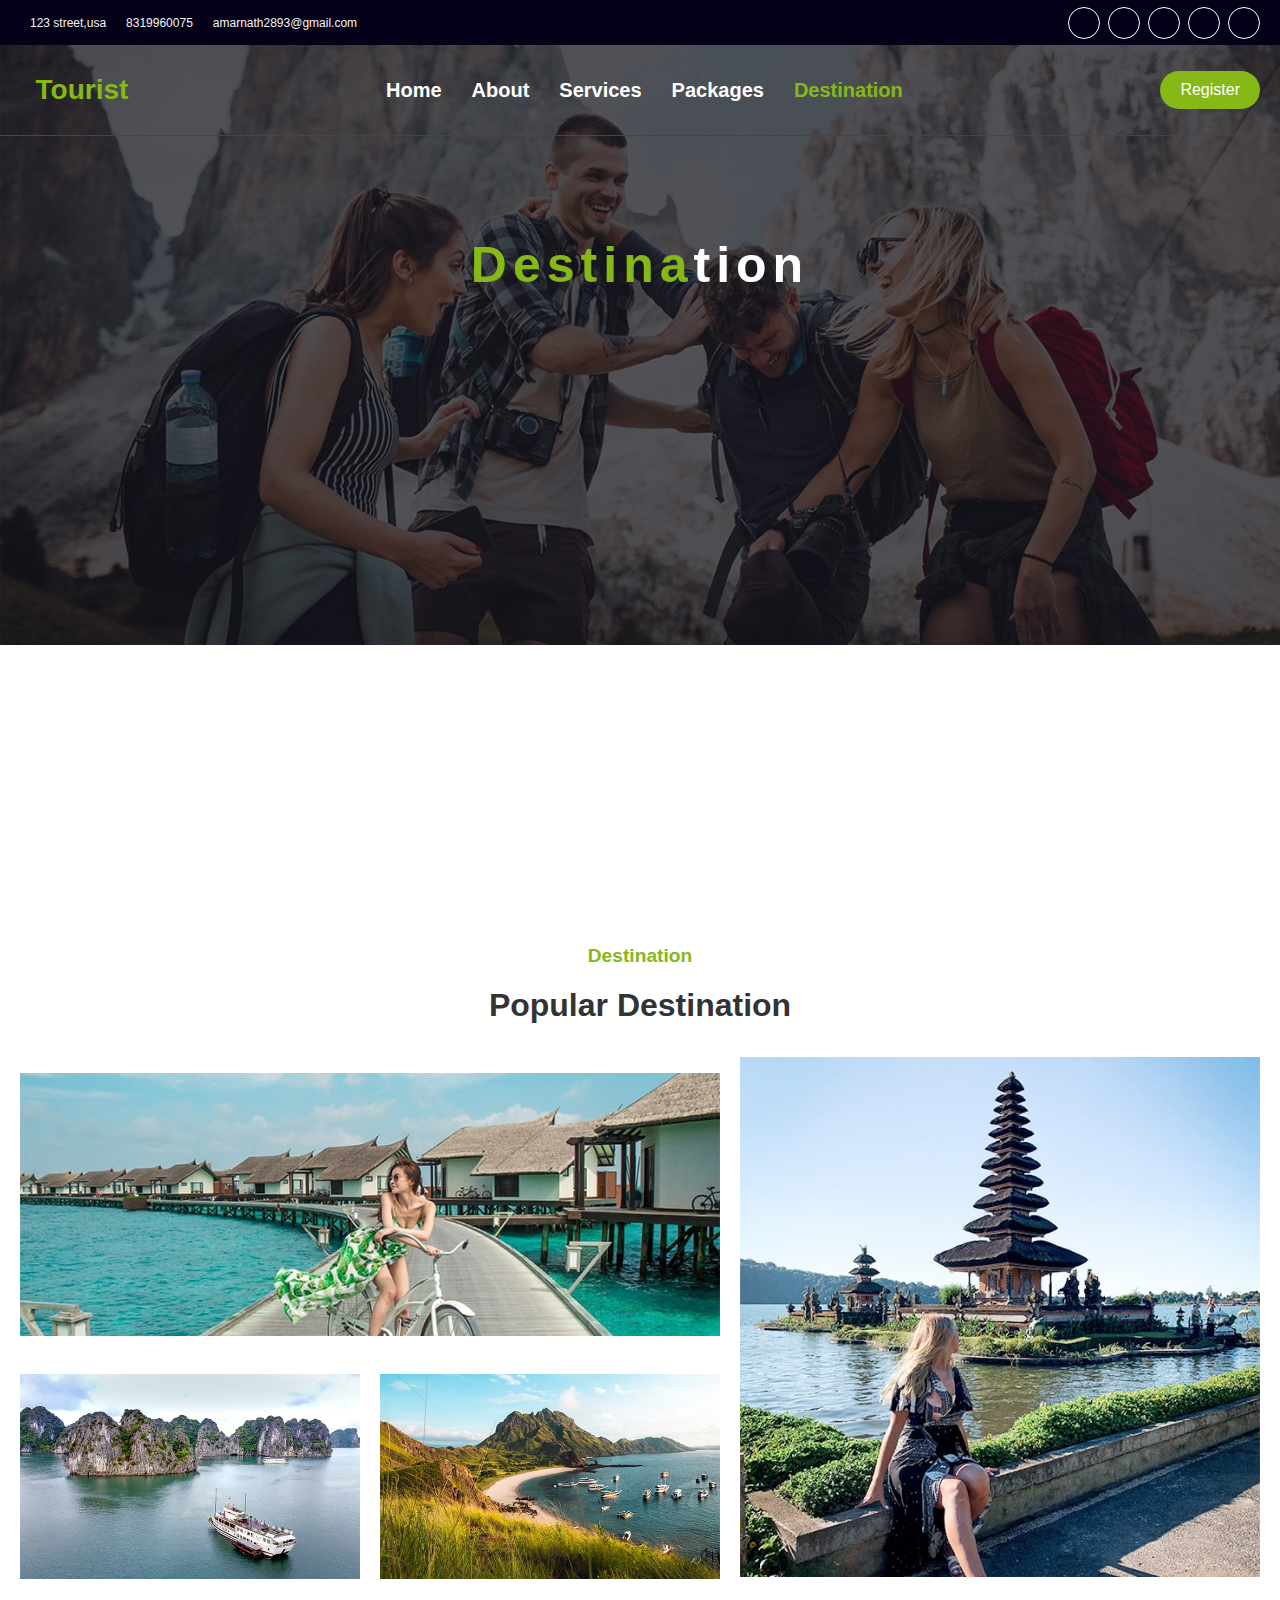
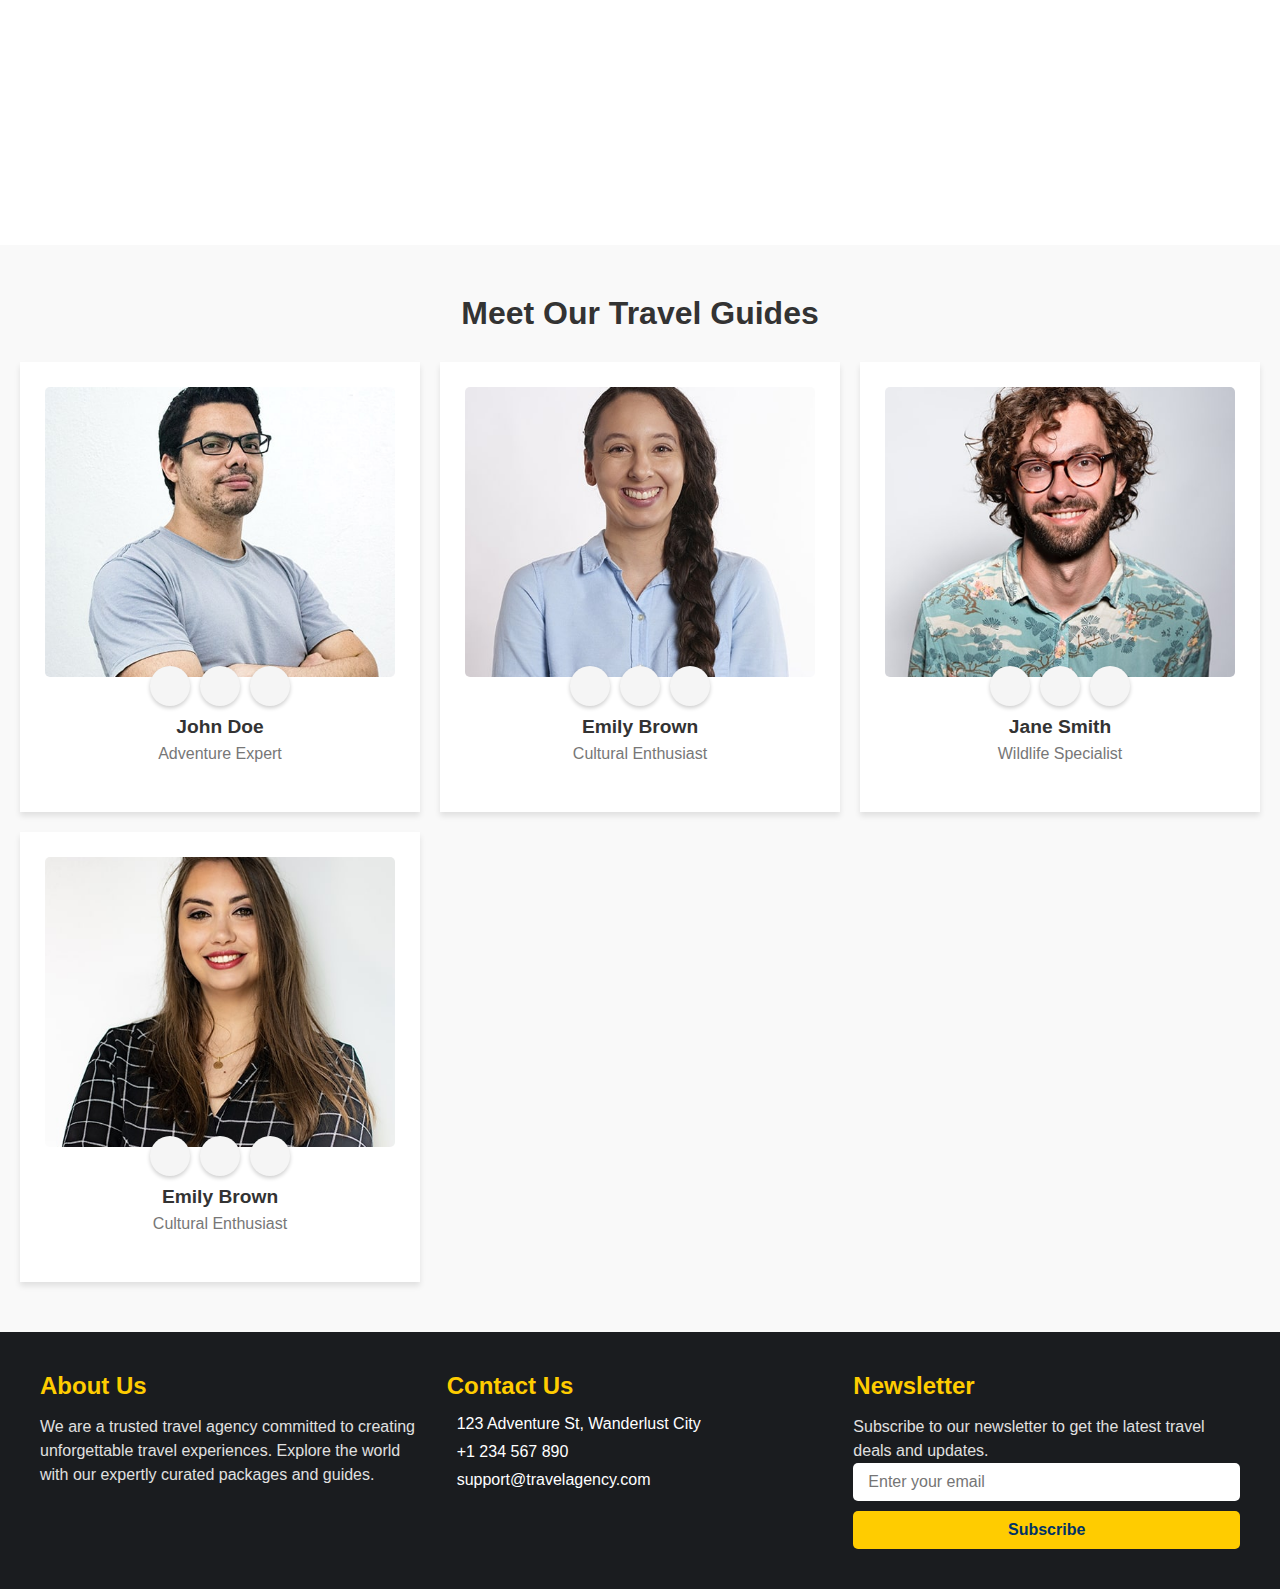
==== destination.html @ 76bacb9c "added all the required pages" ====
<!DOCTYPE html>
<html lang="en">
<head>
    <meta charset="UTF-8">
    <meta name="viewport" content="width=device-width, initial-scale=1.0">
     <!-- custom css link  -->
     <link rel="stylesheet" href="/style.css">
     <!-- external css font awsome cdn link -->
     <link rel="stylesheet" href="https://cdnjs.cloudflare.com/ajax/libs/font-awesome/6.7.1/css/all.min.css" integrity="sha512-5Hs3dF2AEPkpNAR7UiOHba+lRSJNeM2ECkwxUIxC1Q/FLycGTbNapWXB4tP889k5T5Ju8fs4b1P5z/iB4nMfSQ==" crossorigin="anonymous" referrerpolicy="no-referrer" />
     
    <title>Document</title>
</head>
<body>
     <!-- header section starts here -->
     <header>
        <div class="contact">
            <i class="fa-solid fa-location-dot"></i>123 Street,USA
            <i class="fa-solid fa-phone"></i> 8319960075
            <i class="fa-regular fa-envelope-open"></i>amarnath2893@gmail.com
        </div>
        <div class="social">
            <a href="https://twitter.com" target="_blank">
                <i class="fa-brands fa-twitter"></i>
            </a>
            <a href="https://linkedin.com" target="_blank">
                <i class="fa-brands fa-linkedin"></i>
            </a>
            <a href="https://facebook.com" target="_blank">
                <i class="fa-brands fa-facebook"></i>
            </a>
            <a href="https://instagram.com" target="_blank">
                <i class="fa-brands fa-instagram"></i>
            </a>
            <a href="https://youtube.com" target="_blank">
                <i class="fa-brands fa-youtube"></i>
            </a>
        </div>
     </header>
     <!--------------- header section ends here------------------- -->
     <!-- ---------main section starts here------------------ -->
      <main>
           <div class="hero">
              <nav>
                <h1><i class="fa-solid fa-location-dot"></i>&nbsp;&nbsp;tourist</h1>
                <ul>
                    <li><a href="index.html" >Home</a></li>
                    <li><a href="about.html" >About</a></li>
                    <li><a href="service.html">Services</a></li>
                    <li><a href="packages.html">Packages</a></li>
                    <li><a href="destination.html" id="destination">Destination</a></li>
                   
                </ul>
                <a href="" id="button">Register</a>
              </nav>
              <hr>
              <div class="heading">
                <div><h1 > <span>Destina</span>tion</h1></div>
                </div>
           </div>
          
            
        </main>
         <!-- destination section starts from here -->
         <section class="destination">
            <p>Destination</p>
            <h2 class="destination-heading"> Popular Destination</h2>
            <div class="parent">
              <div class="div1">
                <div class="overlay">
                  <p>30% Off</p>
                  <button>Thailand</button>
                </div>
              </div>
              <div class="div2">
                <div class="overlay">
                  <p>40% Off</p>
                  <button>Malaysia</button>
                </div>
              </div>
              <div class="div3">
                <div class="overlay">
                  <p>50% Off</p>
                  <button>China</button>
                </div>
              </div>
              <div class="div4">
                <div class="overlay">
                  <p>10% Off</p>
                  <button>Switzerland</button>
                </div>
              </div>
            </div>
          </section>
          <!-- destination section end here-------------------------------------------------------------------------------- -->
          <section class="travel-guides">
            <h2 class="section-heading">Meet Our Travel Guides</h2>
            <div class="guides-grid">
              <!-- Guide Box -->
              <div class="guide-box">
                <div class="image-container">
                  <img src="/img/team-1.jpg" alt="Guide Image 1" class="guide-image" />
                  <div class="social-icons">
                    <a href="#" class="icon facebook"><i class="fab fa-facebook-f"></i></a>
                    <a href="#" class="icon twitter"><i class="fab fa-twitter"></i></a>
                    <a href="#" class="icon instagram"><i class="fab fa-instagram"></i></a>
                  </div>
                </div>
                <h3 class="guide-name">John Doe</h3>
                <p class="guide-designation">Adventure Expert</p>
              </div>
          
              <!-- Add more guides as needed -->
              <div class="guide-box">
                <div class="image-container">
                  <img src="/img/team-2.jpg" alt="Guide Image 2" class="guide-image" />
                  <div class="social-icons">
                    <a href="#" class="icon facebook"><i class="fab fa-facebook-f"></i></a>
                    <a href="#" class="icon twitter"><i class="fab fa-twitter"></i></a>
                    <a href="#" class="icon instagram"><i class="fab fa-instagram"></i></a>
                  </div>
                </div>
                <h3 class="guide-name">Emily Brown</h3>
                <p class="guide-designation">Cultural Enthusiast</p>
              </div>
          
              <div class="guide-box">
                <div class="image-container">
                  <img src="/img/team-3.jpg" alt="Guide Image 3" class="guide-image" />
                  <div class="social-icons">
                    <a href="#" class="icon facebook"><i class="fab fa-facebook-f"></i></a>
                    <a href="#" class="icon twitter"><i class="fab fa-twitter"></i></a>
                    <a href="#" class="icon instagram"><i class="fab fa-instagram"></i></a>
                  </div>
                </div>
                <h3 class="guide-name">Jane Smith</h3>
                <p class="guide-designation">Wildlife Specialist</p>
              </div>
              <div class="guide-box">
                <div class="image-container">
                  <img src="/img/team-4.jpg" alt="Guide Image 2" class="guide-image" />
                  <div class="social-icons">
                    <a href="#" class="icon facebook"><i class="fab fa-facebook-f"></i></a>
                    <a href="#" class="icon twitter"><i class="fab fa-twitter"></i></a>
                    <a href="#" class="icon instagram"><i class="fab fa-instagram"></i></a>
                  </div>
                </div>
                <h3 class="guide-name">Emily Brown</h3>
                <p class="guide-designation">Cultural Enthusiast</p>
              </div>
            </div>
          </section>
          <!-- footer section  -->
  
          <footer class="footer">
            <div class="footer-content">
              <!-- Company Overview Section -->
              <div class="footer-section company-overview">
                <h3>About Us</h3>
                <p>
                  We are a trusted travel agency committed to creating unforgettable travel experiences. 
                  Explore the world with our expertly curated packages and guides.
                </p>
              </div>
          
              <!-- Contact Section -->
              <div class="footer-section contact-section">
                <h3>Contact Us</h3>
                <ul>
                  <li><i class="fas fa-map-marker-alt"></i> 123 Adventure St, Wanderlust City</li>
                  <li><i class="fas fa-phone-alt"></i> +1 234 567 890</li>
                  <li><i class="fas fa-envelope"></i> support@travelagency.com</li>
                </ul>
              </div>
          
              <!-- Newsletter Section -->
              <div class="footer-section newsletter">
                <h3>Newsletter</h3>
                <p>Subscribe to our newsletter to get the latest travel deals and updates.</p>
                <form action="#" class="newsletter-form">
                  <input
                    type="email"
                    placeholder="Enter your email"
                    class="newsletter-input"
                    required
                  />
                  <button type="submit" class="btn newsletter-btn">Subscribe</button>
                </form>
              </div>
            </div>
          </footer>
</body>
</html>
---- style.css ----
* {
  margin: 0;
  padding: 0;
  box-sizing: border-box;
  list-style: none;
  text-decoration: none;
  font-family: Arial, Helvetica, sans-serif;
}

header {
  height: 45px;
  background-color: rgb(4, 1, 25);
  display: flex;
  flex-direction: row;
  justify-content: space-between;
  align-items: center;
}
header .contact {
  display: flex;
  gap: 10px;
  color: whitesmoke;
  font-size: 12px;
  text-transform: lowercase;
  padding-left: 20px;
}
header .social {
  display: flex;
  gap: 8px;
  padding-right: 20px;
}
header a {
  display: flex;
  justify-content: center;
  align-items: center;
  width: 32px;
  height: 32px;
  color: white;
  font-size: 18px;
  text-align: center;
  background-color: transparent;
  border: 1px solid white;
  border-radius: 50%;
  transition: all 0.3s ease;
}
header a:hover {
  background-color: white;
  color: black;
}

main {
  height: 100vh;
}
main .hero {
  background: linear-gradient(rgba(20, 20, 31, 0.7), rgba(20, 20, 31, 0.7)), url(./img/bg-hero.jpg);
  background-position: center center;
  background-repeat: no-repeat;
  background-size: cover;
  height: 600px;
}

nav {
  display: flex;
  flex-direction: row;
  justify-content: space-between;
  align-items: center;
  padding: 0 20px;
  height: 90px;
}
nav h1 {
  color: rgb(134, 184, 23);
  text-transform: capitalize;
  font-size: 28px;
}
nav ul {
  display: flex;
  gap: 30px;
  list-style: none;
  margin: 0;
  padding: 0;
}
nav ul li a {
  color: white;
  font-weight: 700;
  text-transform: capitalize;
  transition: 0.5s;
  font-size: 20px;
}
nav ul li a:hover {
  color: rgb(134, 184, 23);
}
nav #home {
  color: rgb(134, 184, 23);
}
nav #about {
  color: rgb(134, 184, 23);
}
nav #service {
  color: rgb(134, 184, 23);
}
nav #packages {
  color: rgb(134, 184, 23);
}
nav #destination {
  color: rgb(134, 184, 23);
}

#button {
  background-color: rgb(134, 184, 23);
  padding: 10px 20px;
  border-radius: 40px;
  color: white;
  font-weight: lighter;
  border: none;
  transition: 0.5s ease;
}
#button:hover {
  background-color: rgb(89, 130, 3);
  transform: scale(1.1);
}

hr {
  border: none;
  height: 1px;
  background-color: #494343;
}

.heading {
  display: flex;
  flex-direction: column;
  justify-content: center;
  align-items: center;
  padding-top: 50px;
  text-transform: capitalize;
}
.heading h1 {
  color: white;
  font-size: 50px;
  text-align: center;
  letter-spacing: 6px;
  padding-top: 50px;
}
.heading h1 span {
  color: #86B817;
}
.heading h2 {
  color: white;
  font-size: 50px;
  text-align: center;
}
.heading h2 span {
  color: rgb(134, 184, 23);
}
.heading p {
  color: white;
  font-size: 20px;
  padding-top: 10px;
  text-align: center;
  padding: 20px 0px;
}
.heading .input-wrapper {
  position: relative;
  width: 100%;
  max-width: 500px;
  padding-top: 20px;
}
.heading .input-wrapper input {
  width: 100%;
  padding: 10px 50px 10px 10px;
  font-size: 16px;
  border: 1px solid #ccc;
  border-radius: 30px;
  outline: none;
  height: 50px;
}
.heading .input-wrapper button {
  position: absolute;
  top: 50%;
  right: 8px;
  transform: translateY(-25%);
  height: 60%;
  border: none;
  background-color: rgb(89, 130, 3);
  color: white;
  font-size: 14px;
  padding: 0 15px;
  cursor: pointer;
  border-radius: 20px;
}
.heading .input-wrapper button:hover {
  background-color: rgb(147, 213, 6);
}

/* Media Queries */
@media (max-width: 768px) {
  nav {
    flex-direction: column;
    align-items: flex-start;
    gap: 10px;
    height: auto;
  }
  nav h1 {
    font-size: 24px;
  }
  nav ul {
    flex-direction: column;
    gap: 10px;
  }
  nav ul li a {
    font-size: 14px;
  }
  #button {
    padding: 8px 16px;
    font-size: 14px;
  }
  .hero {
    height: 400px;
  }
  .heading h2 {
    font-size: 36px;
  }
  .heading p {
    font-size: 16px;
  }
  .input-wrapper {
    max-width: 300px;
  }
}
@media (max-width: 480px) {
  nav {
    align-items: center;
    text-align: center;
  }
  nav h1 {
    font-size: 20px;
  }
  nav ul {
    gap: 5px;
  }
  nav ul li a {
    font-size: 12px;
  }
  #button {
    padding: 6px 12px;
    font-size: 12px;
  }
  .hero {
    height: 300px;
  }
  .heading h2 {
    font-size: 24px;
  }
  .heading p {
    font-size: 14px;
  }
  .input-wrapper {
    max-width: 250px;
  }
}
.about {
  height: 100vh;
  display: grid;
  grid-template-columns: repeat(auto-fit, minmax(300px, 1fr));
  gap: 50px;
  padding: 0px 80px;
}
.about .img {
  height: 500px;
  background-image: url(./img/about.jpg);
  background-position: center center;
  background-repeat: no-repeat;
  background-size: cover;
}
.about .content h6 {
  text-transform: uppercase;
  color: #86b817;
  font-size: 1rem;
  font-weight: bold;
}
.about .content h1 {
  font-size: calc(1.375rem + 1.5vw);
  font-weight: bold;
  margin-top: 10px;
  color: #2c3e50;
}
.about .content h1 span {
  color: #86b817;
}
.about .content p {
  line-height: 1.4rem;
  color: #808b8d;
  margin-top: 20px;
}
.about .content i {
  color: #496807;
}
.about .content span {
  color: #808b8d;
  line-height: 1.5rem;
}
.about .content a {
  color: white;
  background-color: #86b817;
  padding: 15px 25px;
  text-decoration: none;
  border-radius: 5px;
}
.about .content a:hover {
  background-color: #496807;
}
@media (max-width: 768px) {
  .about {
    padding: 20px 30px;
    height: auto;
  }
  .about .img {
    height: 300px;
  }
  .about .content h1 {
    font-size: 1.8rem;
  }
  .about .content p {
    font-size: 1rem;
  }
  .about .content a {
    padding: 10px 20px;
    font-size: 0.9rem;
  }
}
@media (max-width: 480px) {
  .about {
    padding: 10px 20px;
    height: auto;
  }
  .about .img {
    height: 200px;
  }
  .about .content h1 {
    font-size: 1.5rem;
  }
  .about .content p {
    font-size: 0.8rem;
  }
}

.section {
  height: 100vh;
}
.section p {
  text-align: center;
  color: #86b817;
  font-weight: 700;
  padding: 10px;
  font-size: 1.2rem;
}
.section .section-heading {
  font-size: 2rem;
  font-weight: bold;
  text-align: center;
  color: #333;
  text-transform: capitalize;
  margin-bottom: 20px;
}
.section .service-section {
  display: grid;
  grid-template-columns: repeat(auto-fit, minmax(300px, 1fr));
  gap: 20px;
  padding: 20px 70px;
}
.section .service-section .service-box {
  background: #f9f9f9;
  border: 1px solid #ddd;
  border-radius: 8px;
  text-align: center;
  padding: 20px;
  transition: all 0.5s ease-in-out;
}
.section .service-section .service-box .logo {
  margin-bottom: 15px;
}
.section .service-section .service-box .logo i {
  font-size: 2.5rem;
  color: #86b817;
}
.section .service-section .service-box .title {
  font-size: 1.25rem;
  font-weight: bold;
  margin-bottom: 10px;
  color: #333;
}
.section .service-section .service-box .description {
  font-size: 0.9rem;
  color: #808b8d;
  line-height: 1.2;
}
.section .service-section .service-box:hover {
  background: #86b817;
  color: #fff;
}
.section .service-section .service-box:hover .logo i {
  color: #fff;
}
.section .service-section .service-box:hover .title {
  color: #fff;
}
.section .service-section .service-box:hover .description {
  color: #fff;
}
@media (max-width: 768px) {
  .section {
    padding: 20px 30px;
    height: auto;
    margin-top: 30px;
  }
  .section .service-section {
    grid-template-columns: repeat(auto-fit, minmax(250px, 1fr));
    gap: 15px;
  }
  .section .service-section .service-box {
    padding: 15px;
  }
  .section p {
    font-size: 1rem;
  }
  .section .section-heading {
    font-size: 1.75rem;
  }
}
@media (max-width: 480px) {
  .section {
    padding: 10px 20px;
    height: auto;
    margin-top: 20px;
  }
  .section .service-section {
    grid-template-columns: 1fr;
    gap: 10px;
  }
  .section .service-section .service-box {
    height: auto;
  }
  .section p {
    font-size: 0.9rem;
  }
  .section .section-heading {
    font-size: 1.5rem;
  }
}

.destination {
  height: 100vh;
  position: relative;
  /* Media queries for responsiveness */
}
.destination P {
  text-align: center;
  color: #86B817;
  font-size: 1.2rem;
  font-weight: 700;
  margin-bottom: 20PX;
}
.destination .destination-heading {
  text-align: center;
  font-size: 2rem;
  font-weight: bold;
  margin-bottom: 30px;
  color: #333;
  font-family: "Nunito", sans-serif;
}
.destination .parent {
  display: grid;
  grid-template-columns: repeat(auto-fit, minmax(100px, 1fr));
  grid-template-rows: repeat(6, 1fr);
  padding: 0px 20px;
  gap: 20px;
  height: 600px;
  overflow: hidden;
  /* Zoom effect on hover */
  /* Overlay styles */
  /* Show overlay on hover */
}
.destination .parent .div1,
.destination .parent .div2,
.destination .parent .div3,
.destination .parent .div4 {
  position: relative;
  background-size: 100%; /* Default size */
  background-position: center center;
  background-repeat: no-repeat;
  transition: background-size 0.3s ease-in-out; /* Smooth zoom effect */
  overflow: hidden;
}
.destination .parent .div1 {
  grid-area: 1/5/6/8;
  background-image: url(/img/destination-4.jpg);
}
.destination .parent .div2 {
  grid-area: 1/1/3/5;
  height: 300px;
  background-image: url(/img/destination-1.jpg);
}
.destination .parent .div3 {
  grid-area: 3/1/6/3;
  background-image: url(/img/destination-2.jpg);
}
.destination .parent .div4 {
  grid-area: 3/3/6/5;
  background-image: url(/img/destination-3.jpg);
}
.destination .parent .div1:hover,
.destination .parent .div2:hover,
.destination .parent .div3:hover,
.destination .parent .div4:hover {
  background-size: 110%; /* Zoom in effect */
}
.destination .parent .overlay {
  position: absolute;
  top: 0;
  left: 0;
  width: 100%;
  height: 100%;
  display: flex;
  flex-direction: column;
  justify-content: center;
  align-items: center;
  background: rgba(0, 0, 0, 0.5); /* Dark overlay */
  opacity: 0;
  transition: opacity 0.3s ease-in-out;
  color: #fff;
}
.destination .parent .overlay p {
  font-size: 1.5rem;
  margin: 10px 0;
}
.destination .parent .overlay button {
  padding: 10px 20px;
  font-size: 1rem;
  color: #fff;
  background-color: #ff5722;
  border: none;
  border-radius: 5px;
  cursor: pointer;
  transition: background-color 0.3s ease;
}
.destination .parent .overlay button:hover {
  background-color: #e64a19;
}
.destination .parent .div1:hover .overlay,
.destination .parent .div2:hover .overlay,
.destination .parent .div3:hover .overlay,
.destination .parent .div4:hover .overlay {
  opacity: 1;
}
@media (max-width: 768px) {
  .destination .parent {
    grid-template-columns: repeat(auto-fit, minmax(150px, 1fr));
    grid-template-rows: auto;
    height: auto;
  }
  .destination .div1,
  .destination .div2,
  .destination .div3,
  .destination .div4 {
    height: 100px; /* Adjusted for smaller screens */
  }
}
@media (max-width: 480px) {
  .destination .parent {
    gap: 10px;
    padding: 0px 10px;
  }
  .destination .div1,
  .destination .div2,
  .destination .div3,
  .destination .div4 {
    height: 150px;
  }
}

.holiday-packages {
  height: 100vh;
  padding: 50px 20px;
  background-color: #f9f9f9;
  height: auto; /* Ensure auto height to prevent overflow on smaller screens */
}
.holiday-packages P {
  text-align: center;
  color: #86B817;
  font-size: 1.2rem;
  font-weight: 700;
  margin-bottom: 20px;
}
.holiday-packages .section-heading {
  text-align: center;
  font-size: 2rem;
  font-weight: bold;
  margin-bottom: 30px;
  color: #333;
}
.holiday-packages .packages-grid {
  display: grid;
  grid-template-columns: repeat(auto-fit, minmax(300px, 1fr));
  gap: 20px;
}
.holiday-packages .packages-grid .package-box {
  background: #fff;
  border: 1px solid #ddd;
  box-shadow: 0px 4px 6px rgba(0, 0, 0, 0.1);
  overflow: hidden;
  transition: transform 0.3s ease-in-out;
}
.holiday-packages .packages-grid .package-box .package-image {
  width: 100%;
  height: 200px;
  -o-object-fit: cover;
     object-fit: cover;
  transition: transform 0.3s ease-in-out;
}
.holiday-packages .packages-grid .package-box .package-image:hover {
  transform: scale(1.1);
}
.holiday-packages .packages-grid .package-box .package-details {
  padding: 15px;
}
.holiday-packages .packages-grid .package-box .package-details .package-location {
  display: flex;
  align-items: center;
  gap: 5px;
  font-size: 0.9rem;
  color: #555;
  margin-bottom: 10px;
}
.holiday-packages .packages-grid .package-box .package-details .package-location i {
  color: #ff5722;
}
.holiday-packages .packages-grid .package-box .package-details .package-price {
  font-size: 1rem;
  font-weight: bold;
  color: #333;
  margin-bottom: 10px;
}
.holiday-packages .packages-grid .package-box .package-details .package-description {
  font-size: 0.9rem;
  color: #666;
  line-height: 1.5;
  margin-bottom: 15px;
}
.holiday-packages .packages-grid .package-box .package-details .package-buttons {
  display: flex;
  justify-content: space-between;
}
.holiday-packages .packages-grid .package-box .package-details .package-buttons .btn {
  padding: 10px 20px;
  border: none;
  font-size: 0.9rem;
  border-radius: 5px;
  cursor: pointer;
  transition: background-color 0.3s ease-in-out;
}
.holiday-packages .packages-grid .package-box .package-details .package-buttons .btn.read-more {
  background-color: #86B817;
  color: #fff;
}
.holiday-packages .packages-grid .package-box .package-details .package-buttons .btn.read-more:hover {
  background-color: #e64a19;
}
.holiday-packages .packages-grid .package-box .package-details .package-buttons .btn.book-now {
  background-color: #86B817;
  color: #fff;
}
.holiday-packages .packages-grid .package-box .package-details .package-buttons .btn.book-now:hover {
  background-color: #388e3c;
}
@media (max-width: 768px) {
  .holiday-packages .section-heading {
    font-size: 1.8rem;
  }
  .holiday-packages .packages-grid {
    gap: 15px;
  }
  .holiday-packages .packages-grid .package-box .package-image {
    height: 180px;
  }
  .holiday-packages .packages-grid .package-box .package-details .package-location {
    font-size: 0.85rem;
  }
  .holiday-packages .packages-grid .package-box .package-details .package-price {
    font-size: 0.95rem;
  }
  .holiday-packages .packages-grid .package-box .package-details .package-description {
    font-size: 0.85rem;
  }
  .holiday-packages .packages-grid .package-box .package-details .btn {
    font-size: 0.85rem;
    padding: 8px 16px;
  }
}
@media (max-width: 480px) {
  .holiday-packages .section-heading {
    font-size: 1.5rem;
  }
  .holiday-packages .packages-grid {
    grid-template-columns: 1fr;
  }
  .holiday-packages .packages-grid .package-box .package-image {
    height: 150px;
  }
  .holiday-packages .packages-grid .package-box .package-details .package-location {
    font-size: 0.8rem;
  }
  .holiday-packages .packages-grid .package-box .package-details .package-price {
    font-size: 0.9rem;
  }
  .holiday-packages .packages-grid .package-box .package-details .package-description {
    font-size: 0.8rem;
  }
  .holiday-packages .packages-grid .package-box .package-details .btn {
    font-size: 0.8rem;
    padding: 6px 12px;
  }
}

.travel-guides {
  padding: 50px 20px;
  background-color: #f9f9f9;
  height: auto; /* Ensure auto height to prevent overlap */
}
.travel-guides .section-heading {
  text-align: center;
  font-size: 2rem;
  font-weight: bold;
  margin-bottom: 30px;
  color: #333;
}
.travel-guides .guides-grid {
  display: grid;
  grid-template-columns: repeat(auto-fit, minmax(300px, 1fr));
  gap: 20px;
}
.travel-guides .guides-grid .guide-box {
  text-align: center;
  background: #fff;
  border: none;
  height: 450px;
  padding: 20px;
  box-shadow: 0px 4px 6px rgba(0, 0, 0, 0.1);
  transition: transform 0.3s ease-in-out;
}
.travel-guides .guides-grid .guide-box:hover {
  transform: translateY(-5px);
}
.travel-guides .guides-grid .guide-box .image-container {
  position: relative;
  margin-bottom: 15px;
}
.travel-guides .guides-grid .guide-box .image-container .guide-image {
  width: 100%;
  height: 300px;
  -o-object-fit: cover;
     object-fit: cover;
  border-radius: 10px;
  border: 5px solid #fff;
  transition: transform 0.3s ease-in-out;
}
.travel-guides .guides-grid .guide-box .image-container .guide-image:hover {
  transform: scale(1.1);
}
.travel-guides .guides-grid .guide-box .image-container .social-icons {
  position: absolute;
  bottom: -20px;
  left: 50%;
  transform: translateX(-50%);
  display: flex;
  gap: 10px;
}
.travel-guides .guides-grid .guide-box .image-container .social-icons .icon {
  width: 40px;
  height: 40px;
  background-color: #f5f5f5;
  border-radius: 50%;
  display: flex;
  align-items: center;
  justify-content: center;
  font-size: 1rem;
  color: #555;
  box-shadow: 0px 2px 4px rgba(0, 0, 0, 0.2);
  transition: background-color 0.3s ease-in-out, color 0.3s ease-in-out;
}
.travel-guides .guides-grid .guide-box .image-container .social-icons .icon:hover {
  background-color: #ff5722;
  color: #fff;
}
.travel-guides .guides-grid .guide-box .guide-name {
  font-size: 1.2rem;
  font-weight: bold;
  color: #333;
  margin-top: 30px;
}
.travel-guides .guides-grid .guide-box .guide-designation {
  font-size: 1rem;
  color: #777;
  line-height: 2rem;
}
@media (max-width: 768px) {
  .travel-guides .section-heading {
    font-size: 1.8rem;
  }
  .travel-guides .guides-grid {
    gap: 15px;
  }
  .travel-guides .guides-grid .guide-box .guide-image {
    height: 180px;
  }
  .travel-guides .guides-grid .guide-box .social-icons {
    gap: 8px;
  }
  .travel-guides .guides-grid .guide-box .social-icons .icon {
    width: 35px;
    height: 35px;
    font-size: 0.9rem;
  }
  .travel-guides .guides-grid .guide-box .guide-name {
    font-size: 1.1rem;
  }
  .travel-guides .guides-grid .guide-box .guide-designation {
    font-size: 0.9rem;
  }
}
@media (max-width: 480px) {
  .travel-guides .section-heading {
    font-size: 1.5rem;
  }
  .travel-guides .guides-grid {
    grid-template-columns: 1fr;
  }
  .travel-guides .guides-grid .guide-box .guide-image {
    height: 150px;
  }
  .travel-guides .guides-grid .guide-box .social-icons {
    gap: 5px;
  }
  .travel-guides .guides-grid .guide-box .social-icons .icon {
    width: 30px;
    height: 30px;
    font-size: 0.8rem;
  }
  .travel-guides .guides-grid .guide-box .guide-name {
    font-size: 1rem;
  }
  .travel-guides .guides-grid .guide-box .guide-designation {
    font-size: 0.85rem;
  }
}

.footer {
  background-color: #1a1c1f;
  color: #ffffff;
  padding: 40px 40px;
}
.footer .footer-content {
  display: grid;
  grid-template-columns: repeat(auto-fit, minmax(300px, 1fr));
  gap: 20px;
}
.footer .footer-content .footer-section h3 {
  font-size: 1.5rem;
  margin-bottom: 15px;
  color: #ffcc00;
}
.footer .footer-content .footer-section p {
  font-size: 1rem;
  line-height: 1.5;
  color: #e0e0e0;
}
.footer .footer-content .footer-section ul {
  list-style: none;
  padding: 0;
}
.footer .footer-content .footer-section ul li {
  margin-bottom: 10px;
  font-size: 1rem;
  display: flex;
  align-items: center;
  gap: 10px;
}
.footer .footer-content .footer-section ul li i {
  color: #ffcc00;
}
.footer .footer-content .footer-section .newsletter-form {
  display: flex;
  flex-direction: column;
  gap: 10px;
}
.footer .footer-content .footer-section .newsletter-form .newsletter-input {
  padding: 10px 15px;
  border: none;
  border-radius: 5px;
  font-size: 1rem;
  width: 100%;
}
.footer .footer-content .footer-section .newsletter-form .newsletter-btn {
  padding: 10px 15px;
  background-color: #ffcc00;
  border: none;
  border-radius: 5px;
  font-size: 1rem;
  color: #003366;
  font-weight: bold;
  cursor: pointer;
  transition: background-color 0.3s ease;
}
.footer .footer-content .footer-section .newsletter-form .newsletter-btn:hover {
  background-color: #ffaa00;
}
@media (max-width: 768px) {
  .footer .footer-content {
    grid-template-columns: 1fr;
  }
  .footer .footer-section {
    text-align: center;
  }
  .footer .footer-section ul li {
    justify-content: center;
  }
  .footer .footer-section .newsletter-form {
    align-items: center;
  }
  .footer .footer-section .newsletter-form .newsletter-input {
    width: 90%;
  }
}/*# sourceMappingURL=style.css.map */
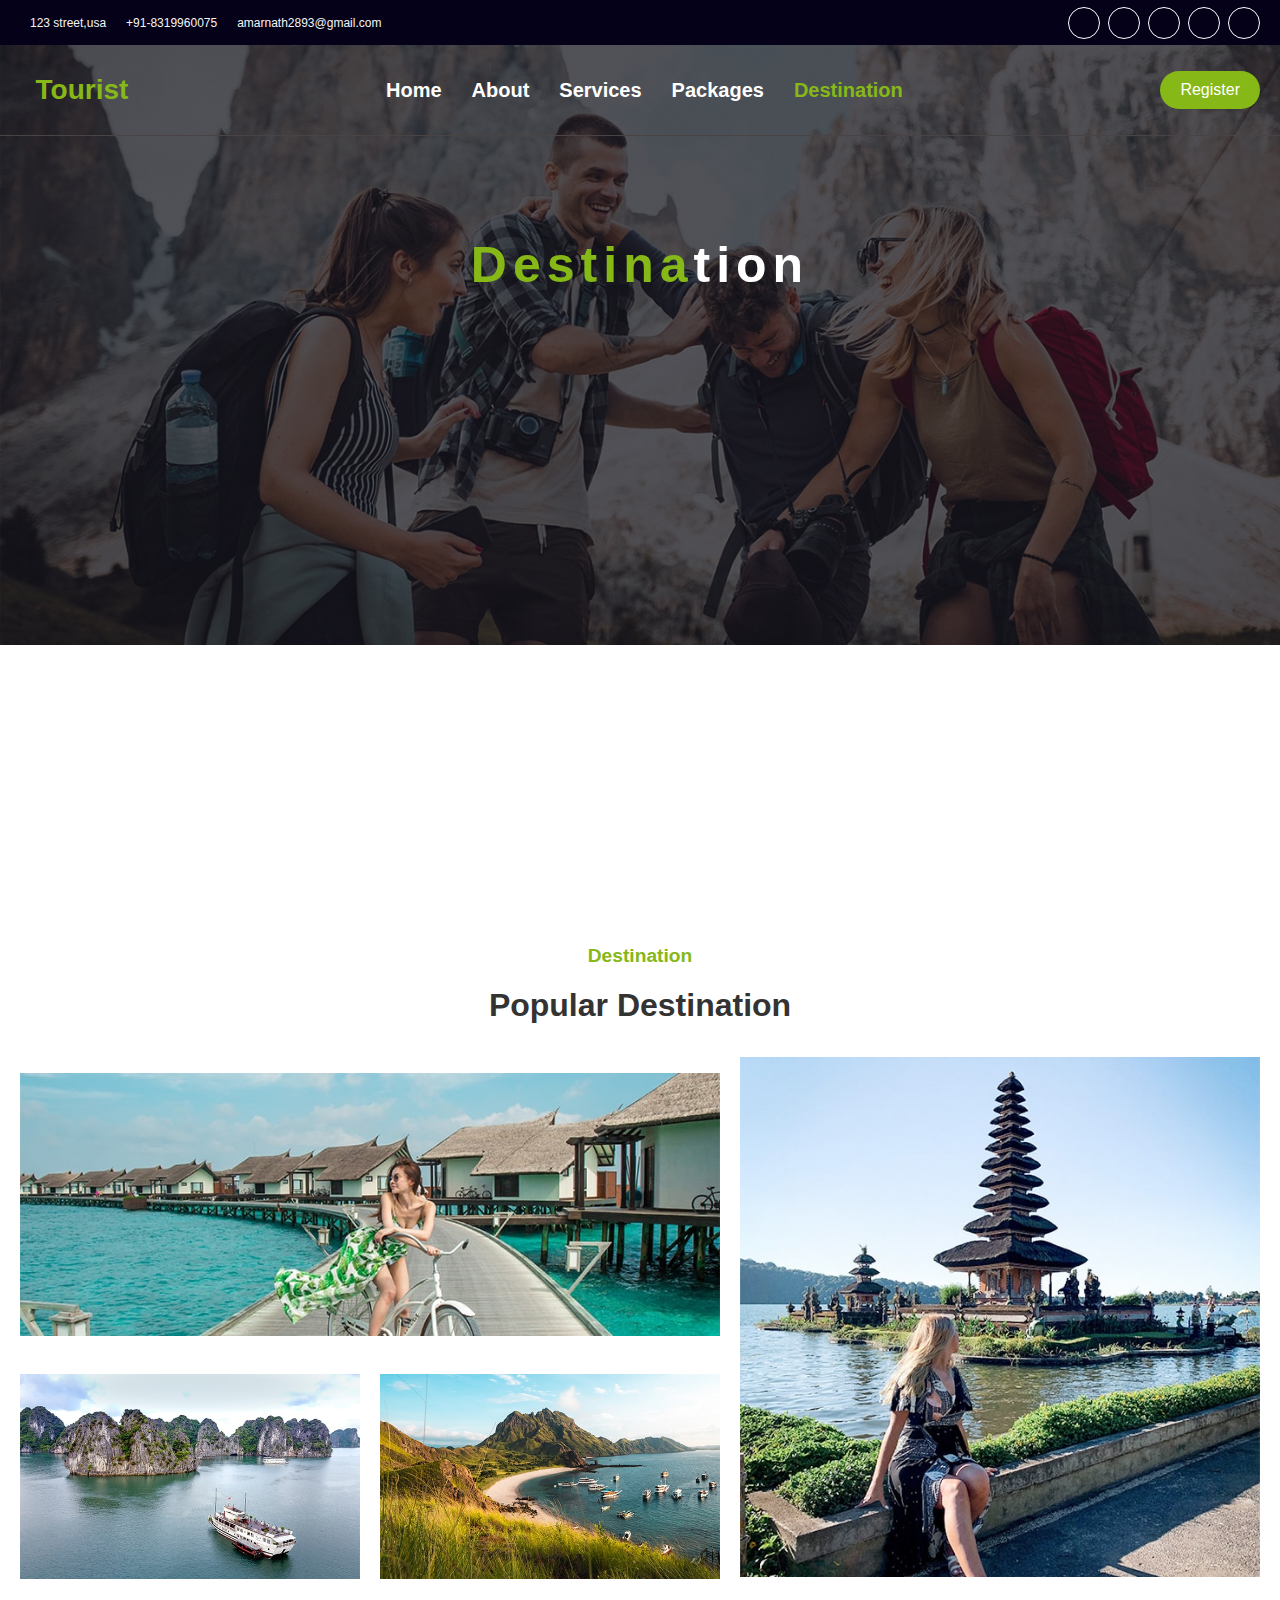
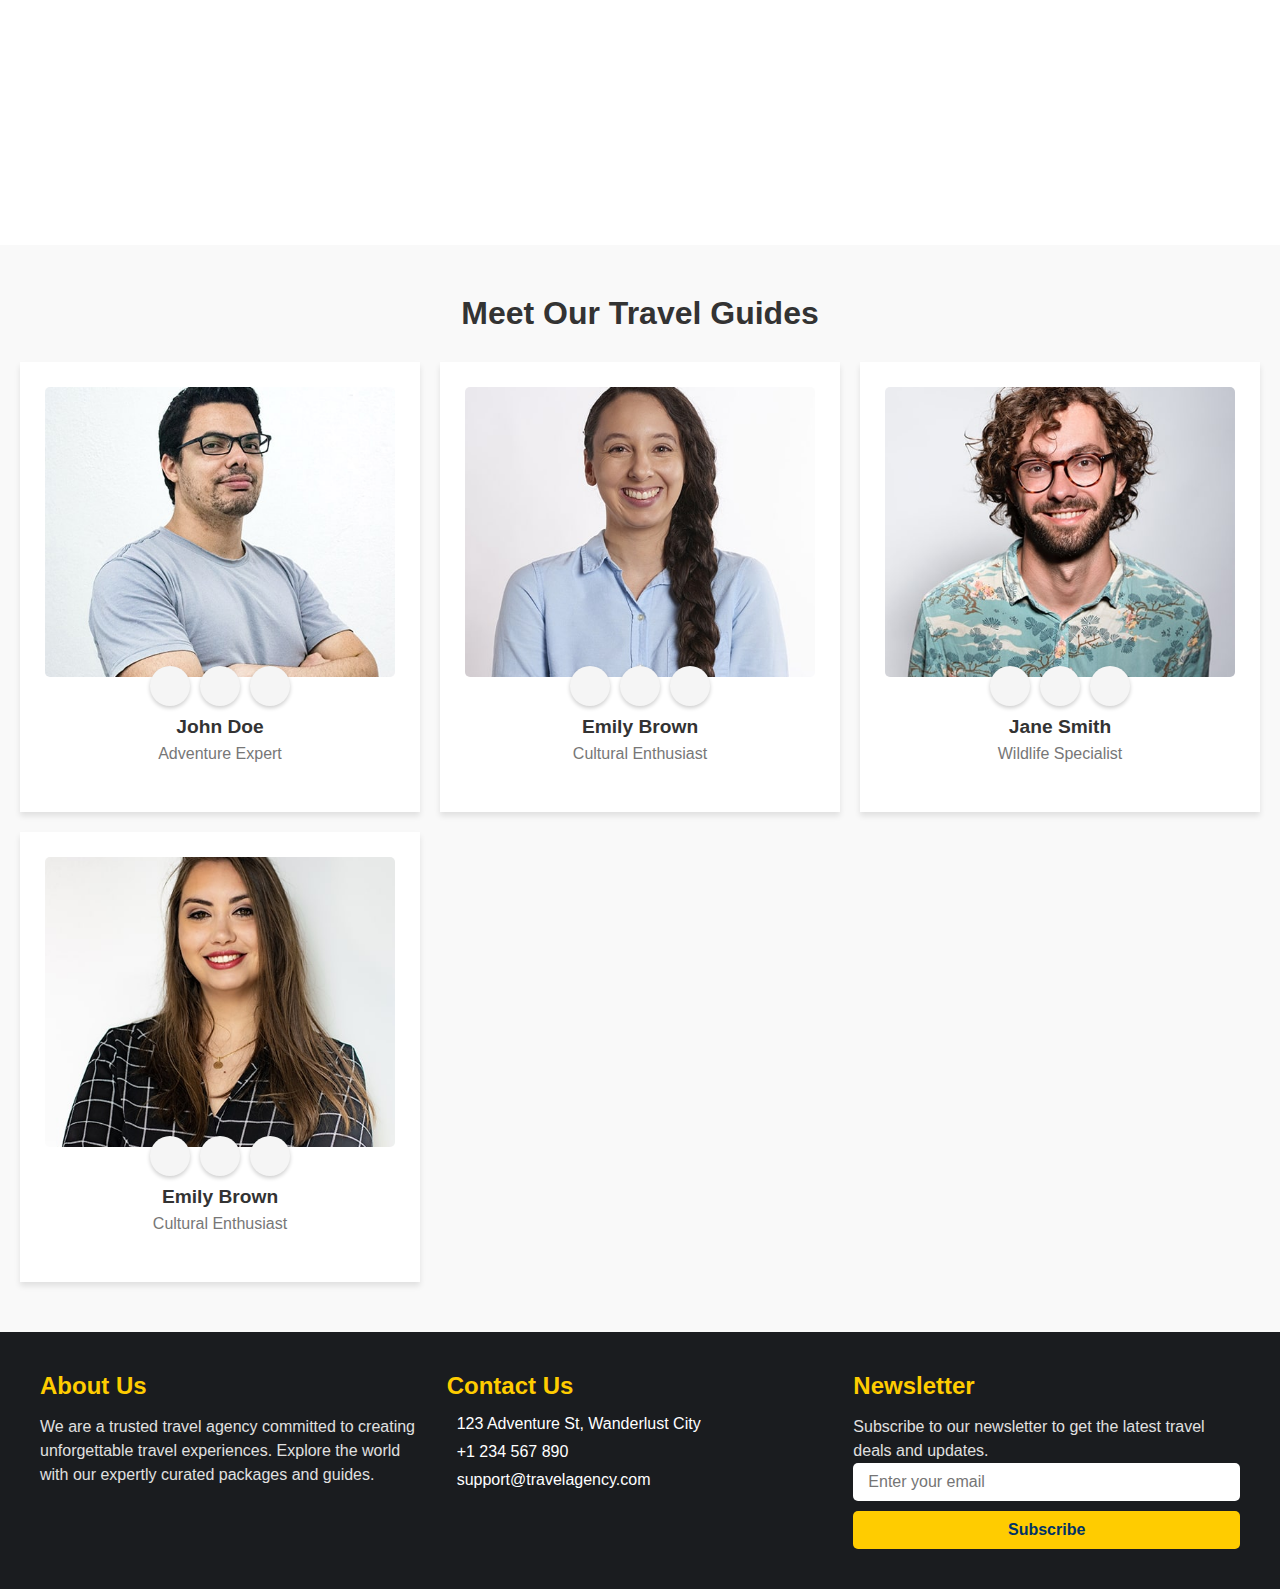
==== commit 6a208df5: "changes in number" ====
--- a/destination.html
+++ b/destination.html
@@ -15,7 +15,7 @@
      <header>
         <div class="contact">
             <i class="fa-solid fa-location-dot"></i>123 Street,USA
-            <i class="fa-solid fa-phone"></i> 8319960075
+            <i class="fa-solid fa-phone"></i>+91-8319960075
             <i class="fa-regular fa-envelope-open"></i>amarnath2893@gmail.com
         </div>
         <div class="social">
@@ -66,28 +66,16 @@
             <h2 class="destination-heading"> Popular Destination</h2>
             <div class="parent">
               <div class="div1">
-                <div class="overlay">
-                  <p>30% Off</p>
-                  <button>Thailand</button>
-                </div>
+               
               </div>
               <div class="div2">
-                <div class="overlay">
-                  <p>40% Off</p>
-                  <button>Malaysia</button>
-                </div>
+               
               </div>
               <div class="div3">
-                <div class="overlay">
-                  <p>50% Off</p>
-                  <button>China</button>
-                </div>
+               
               </div>
               <div class="div4">
-                <div class="overlay">
-                  <p>10% Off</p>
-                  <button>Switzerland</button>
-                </div>
+               
               </div>
             </div>
           </section>
--- a/style.css
+++ b/style.css
@@ -190,7 +190,6 @@
   background-color: rgb(147, 213, 6);
 }
 
-/* Media Queries */
 @media (max-width: 768px) {
   nav {
     flex-direction: column;
@@ -449,7 +448,6 @@
 .destination {
   height: 100vh;
   position: relative;
-  /* Media queries for responsiveness */
 }
 .destination P {
   text-align: center;
@@ -474,19 +472,16 @@
   gap: 20px;
   height: 600px;
   overflow: hidden;
-  /* Zoom effect on hover */
-  /* Overlay styles */
-  /* Show overlay on hover */
 }
 .destination .parent .div1,
 .destination .parent .div2,
 .destination .parent .div3,
 .destination .parent .div4 {
   position: relative;
-  background-size: 100%; /* Default size */
+  background-size: 100%;
   background-position: center center;
   background-repeat: no-repeat;
-  transition: background-size 0.3s ease-in-out; /* Smooth zoom effect */
+  transition: background-size 0.3s ease-in-out;
   overflow: hidden;
 }
 .destination .parent .div1 {
@@ -505,50 +500,6 @@
 .destination .parent .div4 {
   grid-area: 3/3/6/5;
   background-image: url(/img/destination-3.jpg);
-}
-.destination .parent .div1:hover,
-.destination .parent .div2:hover,
-.destination .parent .div3:hover,
-.destination .parent .div4:hover {
-  background-size: 110%; /* Zoom in effect */
-}
-.destination .parent .overlay {
-  position: absolute;
-  top: 0;
-  left: 0;
-  width: 100%;
-  height: 100%;
-  display: flex;
-  flex-direction: column;
-  justify-content: center;
-  align-items: center;
-  background: rgba(0, 0, 0, 0.5); /* Dark overlay */
-  opacity: 0;
-  transition: opacity 0.3s ease-in-out;
-  color: #fff;
-}
-.destination .parent .overlay p {
-  font-size: 1.5rem;
-  margin: 10px 0;
-}
-.destination .parent .overlay button {
-  padding: 10px 20px;
-  font-size: 1rem;
-  color: #fff;
-  background-color: #ff5722;
-  border: none;
-  border-radius: 5px;
-  cursor: pointer;
-  transition: background-color 0.3s ease;
-}
-.destination .parent .overlay button:hover {
-  background-color: #e64a19;
-}
-.destination .parent .div1:hover .overlay,
-.destination .parent .div2:hover .overlay,
-.destination .parent .div3:hover .overlay,
-.destination .parent .div4:hover .overlay {
-  opacity: 1;
 }
 @media (max-width: 768px) {
   .destination .parent {
@@ -560,7 +511,7 @@
   .destination .div2,
   .destination .div3,
   .destination .div4 {
-    height: 100px; /* Adjusted for smaller screens */
+    height: 100px;
   }
 }
 @media (max-width: 480px) {
@@ -580,7 +531,7 @@
   height: 100vh;
   padding: 50px 20px;
   background-color: #f9f9f9;
-  height: auto; /* Ensure auto height to prevent overflow on smaller screens */
+  height: auto;
 }
 .holiday-packages P {
   text-align: center;
@@ -722,7 +673,7 @@
 .travel-guides {
   padding: 50px 20px;
   background-color: #f9f9f9;
-  height: auto; /* Ensure auto height to prevent overlap */
+  height: auto;
 }
 .travel-guides .section-heading {
   text-align: center;
